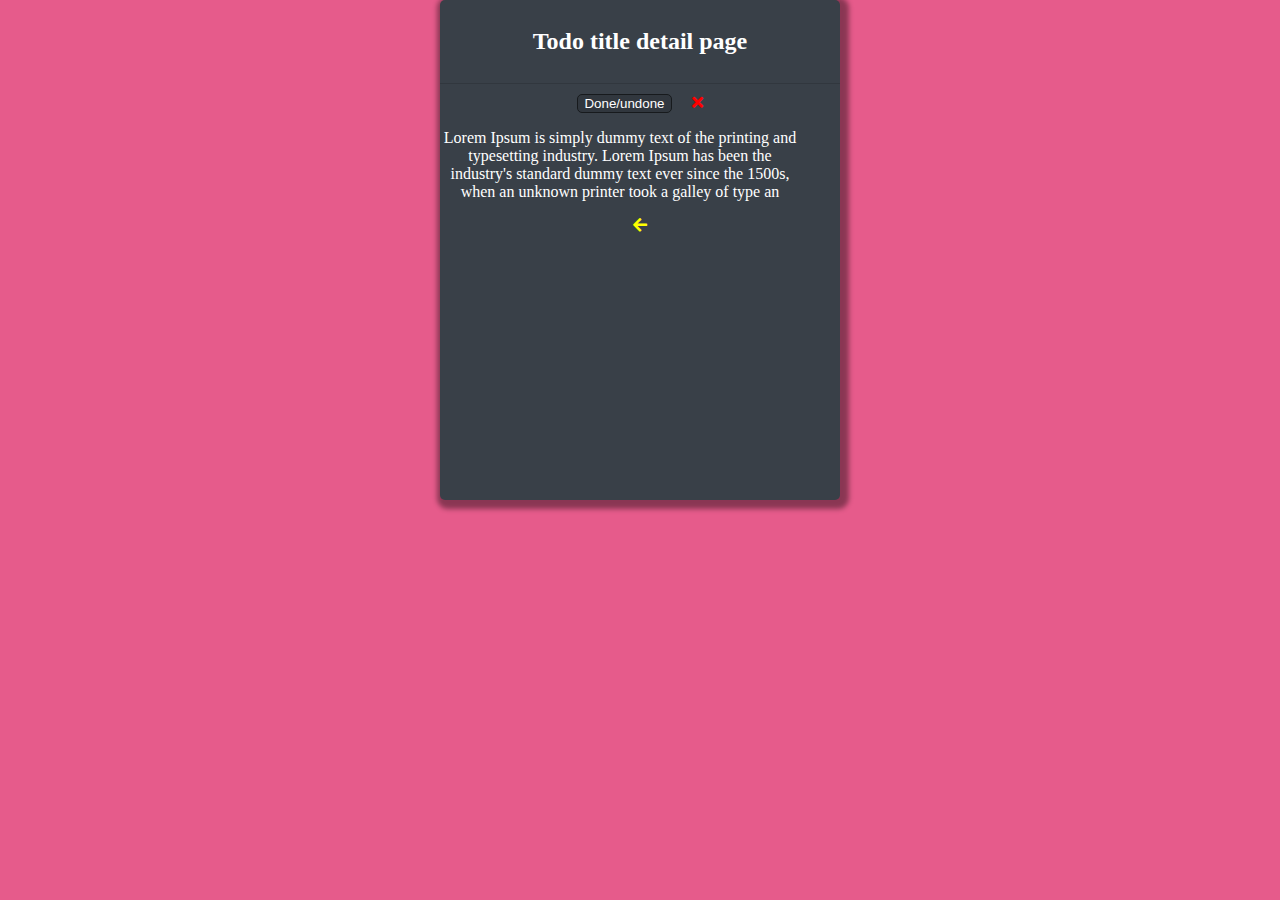
==== details.html @ ba155ad5 "todo template" ====
<!DOCTYPE html>
<html lang="en">
  <head>
    <meta charset="UTF-8" />
    <meta name="viewport" content="width=device-width, initial-scale=1.0" />
    <title>Document</title>
    <link rel="stylesheet" href="style.css" />
    <link
      rel="stylesheet"
      href="https://use.fontawesome.com/releases/v5.7.2/css/all.css"
    />
  </head>
  <body>
    <section class="details">
      <div class="todo-container" style="color: white">
        <div class="head" style="margin-bottom: 10px">
          <h2>Todo title detail page</h2>
        </div>
        <span>
          <button>Done/undone</button>
          <i class="fas fa-times undone"></i>
        </span>
        <div class="detail" style="width: 90%">
          <p>
            Lorem Ipsum is simply dummy text of the printing and typesetting
            industry. Lorem Ipsum has been the industry's standard dummy text
            ever since the 1500s, when an unknown printer took a galley of type
            an
          </p>
        </div>
        <div class="go-back">
          <a href="index.html" style="text-decoration: none; color: yellow"
            ><i class="fas fa-arrow-left"></i
          ></a>
        </div>
      </div>
    </section>
  </body>
</html>
---- style.css ----
body {
  margin: 0;
  padding: 0;
  background-color: #e65b8b;
  text-align: center;
}
.todo-container {
  background-color: #394048;
  display: inline-block;
  vertical-align: middle;
  height: 500px;
  width: 400px;
  border-radius: 5px;
  box-shadow: 3px 3px 5px 6px rgba(0, 0, 0, 0.4);
}
/*head section */
.head {
  padding: 0.5rem;
  border-bottom: 1.5px solid #31373e;
}
.head span {
  color: grey;
  padding: 1rem 1rem 0.5rem 1rem;
}
.active {
  color: white !important;
  border-bottom: 1.5px solid #e65b8b;
}

.title {
  color: white;
  margin-top: 1rem;
}
/*form section */
form {
  margin-top: 10%;
}
.add-task {
  background-color: #31373e;
  height: 25px;
  width: 15rem;
  border: 1px solid #31373e;
  border-radius: 5px;
  padding-left: 1rem;
  color: white;
}
.page-reset {
  border-radius: 5px;
  border: 1px solid #31373e;
  background-color: yellow;
  color: #31373e;
}
/*todos section - form*/
.todos {
  color: white;
  margin-top: 1.5rem;
}
.todo-items {
  margin: 0;
  padding: 0;
  color: white;
}
.todo-item {
  margin-bottom: 16%;
  padding: 0 0.1rem 0 0.1rem;
}
.checkbox {
  appearance: none;
  background-color: #394048 !important;
  color: #394048;
}
select {
  background-color: #31373e;
  border: 1px solid #31373e;
  color: white;
}
select option:hover {
  appearance: none;
  color: #e65b8b;
}
.task-reset {
  border-radius: 5px;
  border: 1px solid #31373e;
  background-color: yellow;
  color: #31373e;
}

/*todos section - todo-list*/
li {
  text-align: left;
  padding-top: 0.5rem;
}
span button {
  margin-right: 1rem;
  background-color: #31373e;
  border: 1px solid #171a1d;
  border-radius: 5px;
  color: white;
}
.undone {
  color: red;
}
.done {
  color: green;
}
ul li a {
  text-decoration: none;
  color: white;
}
ul li a:hover {
  color: #fabed3;
}
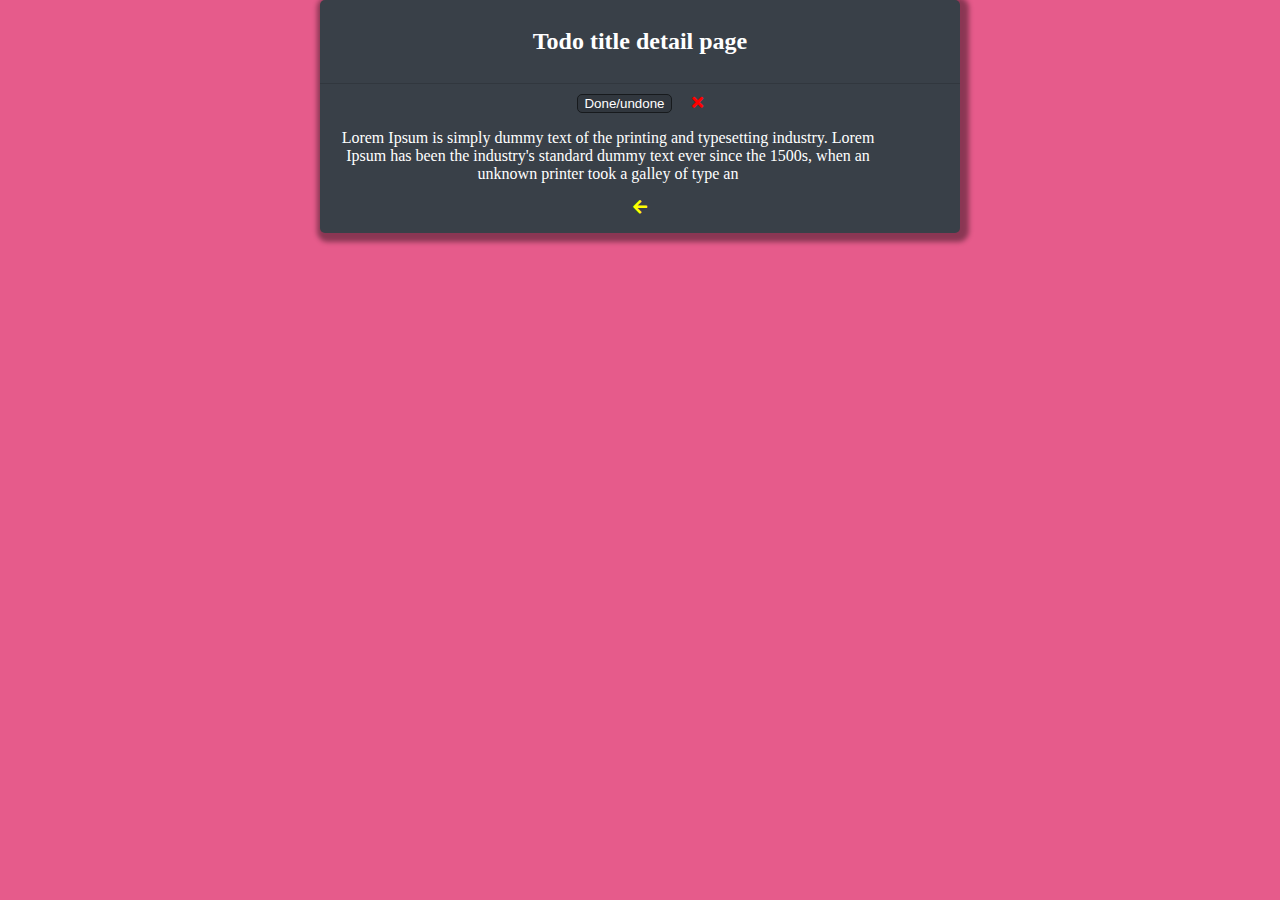
==== commit aeffc1ae: "final retouch" ====
--- a/details.html
+++ b/details.html
@@ -28,7 +28,7 @@
             an
           </p>
         </div>
-        <div class="go-back">
+        <div class="go-back" style="margin-bottom: 1rem">
           <a href="index.html" style="text-decoration: none; color: yellow"
             ><i class="fas fa-arrow-left"></i
           ></a>
--- a/style.css
+++ b/style.css
@@ -8,8 +8,8 @@
   background-color: #394048;
   display: inline-block;
   vertical-align: middle;
-  height: 500px;
-  width: 400px;
+  height: auto;
+  width: 90%;
   border-radius: 5px;
   box-shadow: 3px 3px 5px 6px rgba(0, 0, 0, 0.4);
 }
@@ -89,6 +89,7 @@
 li {
   text-align: left;
   padding-top: 0.5rem;
+  line-height: 0.5rem;
 }
 span button {
   margin-right: 1rem;
@@ -105,8 +106,22 @@
 }
 ul li a {
   text-decoration: none;
+  font-weight: bold;
   color: white;
 }
 ul li a:hover {
   color: #fabed3;
 }
+
+/* Medium devices (landscape tablets, 768px and up) */
+@media only screen and (min-width: 768px) {
+  .todo-container {
+    background-color: #394048;
+    display: inline-block;
+    vertical-align: middle;
+    height: auto;
+    width: 50%;
+    border-radius: 5px;
+    box-shadow: 3px 3px 5px 6px rgba(0, 0, 0, 0.4);
+  }
+}
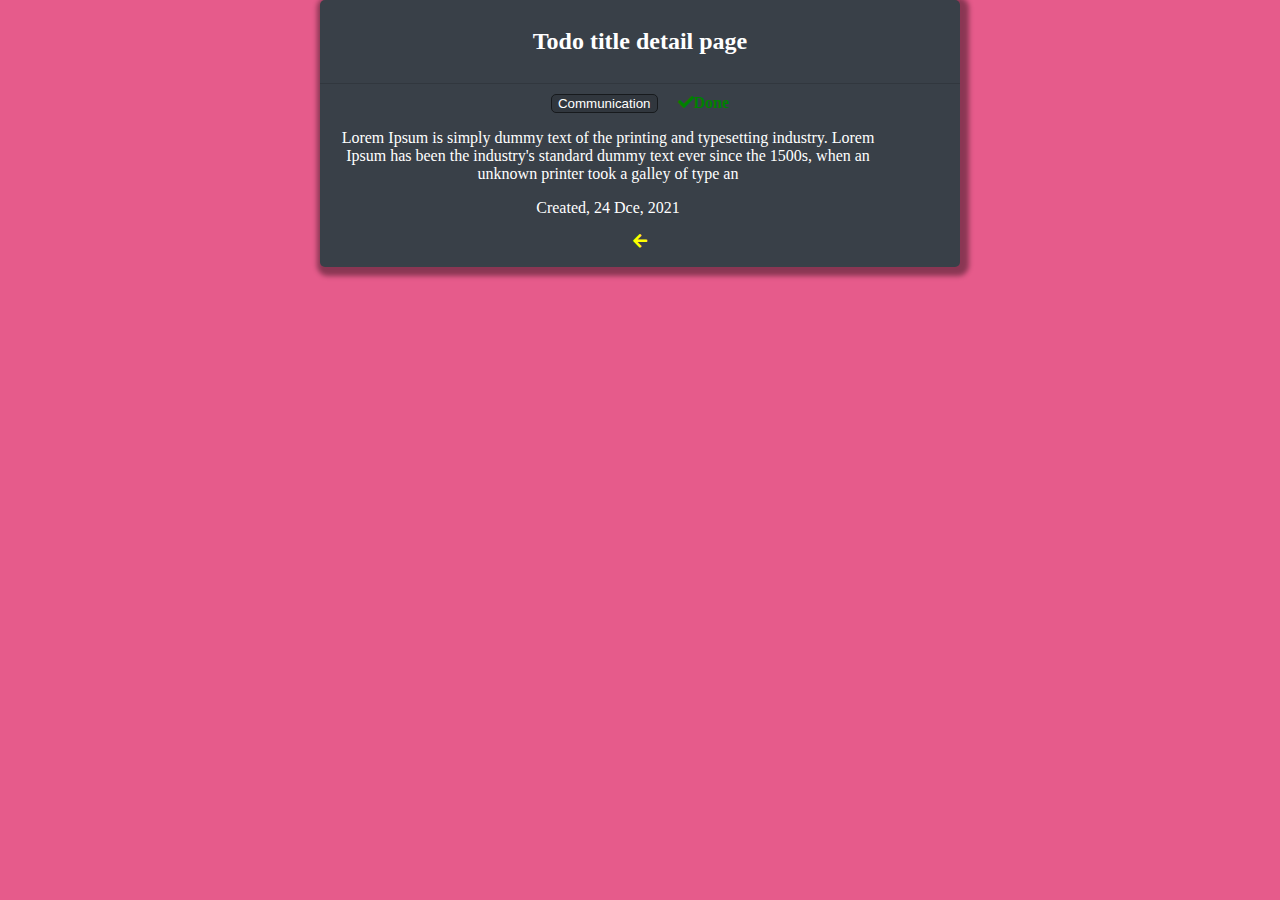
==== commit b7839e15: "final retouch" ====
--- a/details.html
+++ b/details.html
@@ -17,8 +17,8 @@
           <h2>Todo title detail page</h2>
         </div>
         <span>
-          <button>Done/undone</button>
-          <i class="fas fa-times undone"></i>
+          <button class="category">Communication</button>
+          <i class="fas fa-check done">Done</i>
         </span>
         <div class="detail" style="width: 90%">
           <p>
@@ -27,6 +27,7 @@
             ever since the 1500s, when an unknown printer took a galley of type
             an
           </p>
+          <p>Created, 24 Dce, 2021</p>
         </div>
         <div class="go-back" style="margin-bottom: 1rem">
           <a href="index.html" style="text-decoration: none; color: yellow"
